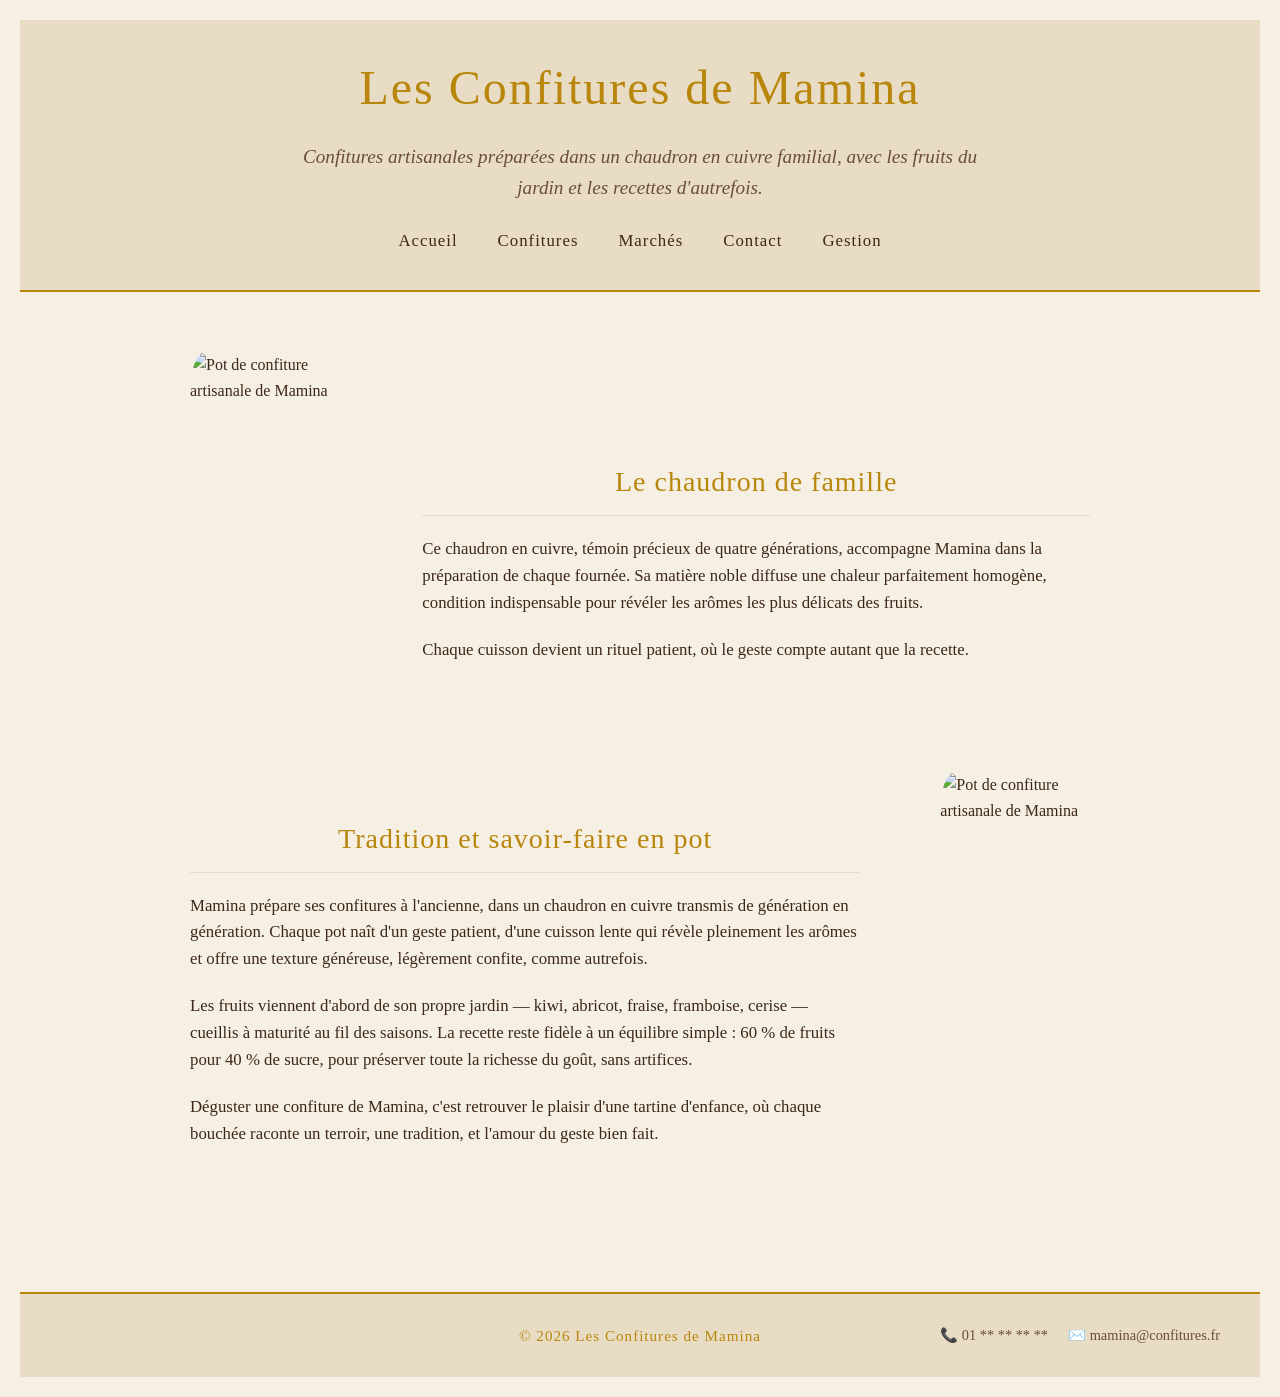
==== index.html @ 501a3d63 "Add files via upload" ====
<!DOCTYPE html>
<html lang="fr">

<head>

    <meta charset="UTF-8">
    <meta name="viewport" content="width=device-width, initial-scale=1.0">
    <title>Les Confitures de Mamina</title>
    <link rel="stylesheet" href="style.css">
</head>

<body>
    <header>
        <h1>Les Confitures de Mamina</h1>
        <p>Confitures artisanales préparées dans un chaudron en cuivre familial, avec les fruits du jardin et les
            recettes d'autrefois.</p>
        <nav>
            <a href="index.html">Accueil</a>
            <a href="confitures.html">Confitures</a>
            <a href="marches.html">Marchés</a>
            <a href="contact.html">Contact</a>
            <a href="gestion.html">Gestion</a>
        </nav>
    </header>
    <main>

        <section class="section-image-texte">
            <img src="images/moteur avion.png" alt="Pot de confiture artisanale de Mamina">
            <div>
                <h2>Le chaudron de famille</h2>
                <p>Ce chaudron en cuivre, témoin précieux de quatre générations, accompagne Mamina dans la
                    préparation de chaque fournée. Sa matière noble diffuse une chaleur parfaitement homogène,
                    condition indispensable pour révéler les arômes les plus délicats des fruits.</p>
                <p>Chaque cuisson devient un rituel patient, où le geste compte autant que la recette.</p>
            </div>
        </section>
        <section class="section-image-texte inverse">
            <img src="images/leap.png" alt="Pot de confiture artisanale de Mamina">
            <div>
                <h2>Tradition et savoir-faire en pot</h2>
                <p>Mamina prépare ses confitures à l'ancienne, dans un chaudron en cuivre transmis de génération en
                    génération. Chaque pot naît d'un geste patient, d'une cuisson lente qui révèle pleinement les
                    arômes
                    et
                    offre une texture généreuse, légèrement confite, comme autrefois.</p>
                <p>Les fruits viennent d'abord de son propre jardin — kiwi, abricot, fraise, framboise, cerise —
                    cueillis à
                    maturité au fil des saisons. La recette reste fidèle à un équilibre simple : 60 % de fruits pour
                    40
                    % de
                    sucre, pour préserver toute la richesse du goût, sans artifices.</p>
                <p>Déguster une confiture de Mamina, c'est retrouver le plaisir d'une tartine d'enfance, où chaque
                    bouchée
                    raconte un terroir, une tradition, et l'amour du geste bien fait.</p>
            </div>
        </section>

    </main>
    <footer>
        <p>© 2026 Les Confitures de Mamina</p>
        <div class="footer-coordonnees">
            <a href="tel:+33100000000">📞 01 ** ** ** **</a>
            <a href="mailto:mamina@confitures.fr">✉️ mamina@confitures.fr</a>
        </div>
    </footer>
</body>

</html>
---- style.css ----
/* ===================================
   PALETTE DE COULEURS - Confitures de Mamina
   =================================== */

:root {
    --couleur-fond: #F5EFE4;
    --couleur-fond-secondaire: #E8DCC4;
    --couleur-texte: #3D2817;
    --couleur-texte-secondaire: #6B4E35;
    --couleur-dore: #B8860B;
    --couleur-dore-clair: #D4A017;
}

/* ===================================
   STYLES DE BASE
   =================================== */

body {
    background-color: var(--couleur-fond);
    color: var(--couleur-texte);
    font-family: Georgia, serif;
    line-height: 1.6;
    margin: 0;
    padding: 20px;
}

/* ===================================
   MISE EN PAGE GÉNÉRALE
   =================================== */

main {
    max-width: 900px;
    margin: 0 auto;
    padding: 40px 20px;
}

/* ===================================
   EN-TÊTE
   =================================== */

header {
    background-color: var(--couleur-fond-secondaire);
    text-align: center;
    padding: 30px 20px;
    border-bottom: 2px solid var(--couleur-dore);
}

/* ===================================
   NAVIGATION
   =================================== */

nav {
    margin-top: 25px;
    display: flex;
    justify-content: center;
    gap: 40px;
}

nav a {
    color: var(--couleur-texte);
    text-decoration: none;
    font-size: 1.05em;
    letter-spacing: 1px;
    padding-bottom: 4px;
    border-bottom: 1px solid transparent;
    transition: all 0.3s;
}

nav a:hover {
    color: var(--couleur-dore);
    border-bottom-color: var(--couleur-dore);
}

/* ===================================
   TITRES
   =================================== */

h1 {
    color: var(--couleur-dore);
    font-size: 3em;
    font-weight: normal;
    letter-spacing: 2px;
    margin: 0 0 15px 0;
}

h2 {
    color: var(--couleur-dore);
    font-size: 1.75em;
    font-weight: normal;
    letter-spacing: 1px;
    margin: 40px 0 20px 0;
    padding-bottom: 10px;
    border-bottom: 1px solid var(--couleur-fond-secondaire);
    text-align: center;
}

/* ===================================
   PARAGRAPHES
   =================================== */

p {
    font-size: 1.05em;
    margin-bottom: 20px;
}

header p {
    font-size: 1.2em;
    font-style: italic;
    color: var(--couleur-texte-secondaire);
    max-width: 700px;
    margin: 0 auto;
}

/* ===================================
   PIED DE PAGE
   =================================== */

footer {
    background-color: var(--couleur-fond-secondaire);
    text-align: center;
    padding: 30px 20px;
    margin-top: 60px;
    border-top: 2px solid var(--couleur-dore);
    color: var(--couleur-texte-secondaire);
    font-size: 0.9em;
}

h1:hover {
    color: var(--couleur-dore-clair);
    transition: color 0.3s;
}

/* ===================================
   SECTION IMAGE + TEXTE
   =================================== */

.section-image-texte {
    display: flex;
    align-items: center;
    gap: 80px;
    margin: 20px 0;
}

.section-image-texte img {
    width: 400px;
    height: 400px;
    object-fit: cover;
    border-radius: 10%;
}

.section-image-texte.inverse {
    flex-direction: row-reverse;
}
/* ===================================
   PAGE CONFITURES - Introduction
   =================================== */

   .intro-confitures {
    text-align: center;
    margin-bottom: 60px;
}

.intro-confitures p {
    max-width: 700px;
    margin: 0 auto;
    font-style: italic;
    color: var(--couleur-texte-secondaire);
}

/* ===================================
   PAGE CONFITURES - Grille
   =================================== */

.grille-confitures {
    display: grid;
    grid-template-columns: repeat(3, 1fr);
    gap: 40px;
    margin-bottom: 80px;
}
/* ===================================
   PAGE CONFITURES - Cartes
   =================================== */

   .carte-confiture {
    background-color: white;
    border-radius: 8px;
    overflow: hidden;
    box-shadow: 0 2px 8px rgba(61, 40, 23, 0.08);
    transition: transform 0.3s, box-shadow 0.3s;
}

.carte-confiture:hover {
    transform: translateY(-4px);
    box-shadow: 0 8px 20px rgba(61, 40, 23, 0.15);
}

.carte-confiture img {
    width: 100%;
    height: 250px;
    object-fit: cover;
    display: block;
}

.contenu-carte {
    padding: 20px;
}

.contenu-carte h3 {
    color: var(--couleur-dore);
    font-size: 1.4em;
    margin: 0 0 10px 0;
    letter-spacing: 1px;
    font-weight: normal;
}

.contenu-carte {
    padding: 20px;
    display: flex;
    flex-direction: column;
    /* height: 100%; */
}

/* ===================================
   PAGE CONFITURES - Badges
   =================================== */

   .badge {
    display: inline-block;
    padding: 4px 12px;
    background-color: var(--couleur-dore);
    color: white;
    font-size: 0.8em;
    letter-spacing: 1px;
    border-radius: 12px;
    text-transform: uppercase;
}

.contenu-carte .badge {
    margin-top: auto;
    align-self: flex-start;
}

.badge-gelee {
    background-color: #8B4513;
}

.badge-melange {
    background-color: #6B4E35;
}
/* ===================================
   PAGE CONFITURES - Barre de recherche et filtres
   =================================== */

   .barre-recherche-filtres {
    display: flex;
    flex-direction: column;
    align-items: center;
    gap: 20px;
    margin-bottom: 50px;
}

.zone-recherche {
    width: 100%;
    max-width: 500px;
}

.zone-recherche input {
    width: 100%;
    padding: 14px 24px;
    font-family: Georgia, serif;
    font-size: 1em;
    border: 1px solid var(--couleur-fond-secondaire);
    border-radius: 25px;
    background-color: white;
    color: var(--couleur-texte);
    outline: none;
    transition: border-color 0.3s;
    text-align: center;
}

.zone-recherche input:focus {
    border-color: var(--couleur-dore);
}

.zone-filtres {
    display: flex;
    align-items: center;
    gap: 12px;
}

.zone-filtres label {
    font-size: 0.95em;
    color: var(--couleur-texte-secondaire);
    font-style: italic;
}

.menu-filtre {
    padding: 10px 40px 10px 18px;
    font-family: Georgia, serif;
    font-size: 0.95em;
    background-color: white;
    color: var(--couleur-texte);
    border: 1px solid var(--couleur-fond-secondaire);
    border-radius: 20px;
    cursor: pointer;
    outline: none;
    appearance: none;
    background-image: url("data:image/svg+xml;charset=UTF-8,%3csvg xmlns='http://www.w3.org/2000/svg' viewBox='0 0 24 24' fill='none' stroke='%23B8860B' stroke-width='2'%3e%3cpath d='M6 9l6 6 6-6'/%3e%3c/svg%3e");
    background-repeat: no-repeat;
    background-position: right 12px center;
    background-size: 16px;
    transition: border-color 0.3s;
}

.menu-filtre:hover {
    border-color: var(--couleur-dore);
}

.menu-filtre:focus {
    border-color: var(--couleur-dore);
}
/* ===================================
   PAGE CONFITURES - Tableau
   =================================== */

   .section-tableau h3 {
    color: var(--couleur-dore);
    font-size: 1.5em;
    letter-spacing: 1px;
    margin-bottom: 25px;
    font-weight: normal;
}

.tableau-confitures {
    width: 100%;
    border-collapse: collapse;
    background-color: white;
    border-radius: 8px;
    overflow: hidden;
    box-shadow: 0 2px 8px rgba(61, 40, 23, 0.08);
}

.tableau-confitures thead {
    background-color: var(--couleur-dore);
}

.tableau-confitures th {
    padding: 15px 20px;
    color: white;
    text-align: left;
    font-weight: normal;
    letter-spacing: 1px;
    text-transform: uppercase;
    font-size: 0.9em;
}

.tableau-confitures td {
    padding: 15px 20px;
    border-bottom: 1px solid var(--couleur-fond-secondaire);
    color: var(--couleur-texte);
}

.tableau-confitures tbody tr {
    cursor: pointer;
    transition: background-color 0.3s;
}

.tableau-confitures tbody tr:hover {
    background-color: var(--couleur-fond);
}

.tableau-confitures tbody tr:last-child td {
    border-bottom: none;
}
/* ===================================
   PAGE CONFITURES - Carrousel tendances
   =================================== */

   .section-tendances {
    margin-bottom: 60px;
}

.section-tendances h3 {
    color: var(--couleur-dore);
    font-size: 1.5em;
    letter-spacing: 1px;
    margin-bottom: 25px;
    font-weight: normal;
}

.carrousel-tendances {
    display: flex;
    gap: 25px;
    overflow-x: auto;
    padding: 10px 0 25px 0;
    scroll-behavior: smooth;
}

.carrousel-tendances::-webkit-scrollbar {
    height: 14px;
}

.carrousel-tendances::-webkit-scrollbar-track {
    background: var(--couleur-fond-secondaire);
    border-radius: 10px;
}

.carrousel-tendances::-webkit-scrollbar-thumb {
    background: var(--couleur-dore);
    border-radius: 10px;
    border: 3px solid var(--couleur-fond-secondaire);
}

.carrousel-tendances::-webkit-scrollbar-thumb:hover {
    background: var(--couleur-dore-clair);
}

.carte-tendance {
    flex-shrink: 0;
    width: 200px;
    text-align: center;
    border: 4px solid var(--couleur-dore);
    border-radius: 8px;
    overflow: hidden;
    background-color: white;
    transition: border-color 0.3s, transform 0.3s;
}

.carte-tendance:hover {
    border-color: var(--couleur-dore-clair);
    transform: scale(1.05);
}

.carte-tendance img {
    width: 100%;
    height: 200px;
    object-fit: cover;
    display: block;
}
.carte-tendance p {
    margin: 0;
    padding: 12px 8px;
    font-size: 0.95em;
    color: var(--couleur-texte);
    font-weight: normal;
    background-color: white;
    box-shadow: 0 2px 8px rgba(61, 40, 23, 0.1);
}
.carte-tendance:hover {
    border-color: var(--couleur-dore-clair);
    transform: scale(1.05);
    box-shadow: 0 6px 15px rgba(61, 40, 23, 0.2);
}
/* ===== FILTRE PERSONNALISÉ MULTI-CHOIX ===== */

.filtre-custom {
    position: relative; /* point d'ancrage pour le panneau */
}

.filtre-bouton {
    background-color: var(--couleur-fond);
    border: 1px solid var(--couleur-dore);
    color: var(--couleur-texte);
    font-family: Georgia, serif;
    font-size: 1rem;
    padding: 0.5rem 1.2rem;
    cursor: pointer;
    border-radius: 4px;
    min-width: 180px;
    text-align: left;
}

.filtre-bouton:hover {
    background-color: var(--couleur-dore);
    color: white;
}

/* Le panneau est caché par défaut */
.filtre-panneau {
    display: none;
    position: absolute; /* se pose au-dessus du reste de la page */
    top: 110%;           /* juste en dessous du bouton */
    left: 0;
    background-color: var(--couleur-fond);
    border: 1px solid var(--couleur-dore);
    border-radius: 4px;
    padding: 0.5rem 0;
    min-width: 200px;
    z-index: 100; /* passe devant tout le reste */
    box-shadow: 0 4px 12px rgba(0,0,0,0.15);
}

/* Quand la classe "ouvert" est présente → on affiche le panneau */
.filtre-custom.ouvert .filtre-panneau {
    display: block;
}

.filtre-option {
    display: flex;
    align-items: center;
    gap: 0.6rem;
    padding: 0.5rem 1rem;
    cursor: pointer;
    font-family: Georgia, serif;
    color: var(--couleur-texte);
}

.filtre-option:hover {
    background-color: var(--couleur-fond-secondaire);
}

/* Style de la case à cocher */
.filtre-option input[type="checkbox"] {
    accent-color: var(--couleur-dore); /* colore la coche en doré */
    width: 16px;
    height: 16px;
    cursor: pointer;
}
/* ===================================
   PAGE GESTION - Corps de page
   =================================== */

   .admin-body {
    background-color: #1a1a1a;
    color: #f0f0f0;
}

.admin-header {
    background-color: #111;
    border-bottom: 2px solid var(--couleur-dore);
    text-align: center;
    padding: 20px;
}

.admin-header h1 {
    font-size: 1.8em;
    margin: 0;
    color: var(--couleur-dore);
}

.badge-admin {
    display: inline-block;
    background-color: var(--couleur-dore);
    color: #111;
    font-size: 0.75em;
    padding: 3px 10px;
    border-radius: 12px;
    letter-spacing: 2px;
    text-transform: uppercase;
    margin-bottom: 10px;
}

.admin-header nav {
    margin-top: 15px;
    display: flex;
    justify-content: center;
    gap: 30px;
}

.admin-header nav a {
    color: #aaa;
}

.admin-header nav a:hover {
    color: var(--couleur-dore);
}

/* ===================================
   PAGE GESTION - Contenu principal
   =================================== */

.admin-main {
    max-width: 1000px;
    margin: 40px auto;
    padding: 0 20px;
}

.btn-ajouter {
    background-color: var(--couleur-dore);
    color: #111;
    border: none;
    padding: 12px 28px;
    font-family: Georgia, serif;
    font-size: 1em;
    border-radius: 4px;
    cursor: pointer;
    margin-bottom: 30px;
    letter-spacing: 1px;
}

.btn-ajouter:hover {
    background-color: var(--couleur-dore-clair);
}

/* ===================================
   PAGE GESTION - Tableau
   =================================== */

.tableau-admin {
    width: 100%;
    border-collapse: collapse;
    background-color: #222;
    border-radius: 8px;
    overflow: hidden;
}

.tableau-admin th {
    background-color: #111;
    color: var(--couleur-dore);
    padding: 14px 16px;
    text-align: left;
    font-weight: normal;
    letter-spacing: 1px;
    font-size: 0.85em;
    text-transform: uppercase;
    border-bottom: 1px solid var(--couleur-dore);
}

.tableau-admin td {
    padding: 12px 16px;
    border-bottom: 1px solid #333;
    vertical-align: middle;
}

.tableau-admin tr:last-child td {
    border-bottom: none;
}

.ligne-saisie td {
    background-color: #2a2a1a;
}

/* ===================================
   PAGE GESTION - Champs de saisie
   =================================== */

.champ-texte {
    background-color: #333;
    border: 1px solid var(--couleur-dore);
    color: #f0f0f0;
    font-family: Georgia, serif;
    font-size: 0.9em;
    padding: 8px 10px;
    border-radius: 4px;
    width: 100%;
}

.champ-select {
    background-color: #333;
    border: 1px solid var(--couleur-dore);
    color: #f0f0f0;
    font-family: Georgia, serif;
    font-size: 0.9em;
    padding: 8px 10px;
    border-radius: 4px;
    width: 100%;
}

.liste-categories {
    display: flex;
    flex-direction: column;
    gap: 6px;
}

.liste-categories label {
    display: flex;
    align-items: center;
    gap: 6px;
    font-size: 0.85em;
    cursor: pointer;
}

.liste-categories input[type="checkbox"] {
    accent-color: var(--couleur-dore);
}

/* ===================================
   PAGE GESTION - Boutons action
   =================================== */

.btn-valider {
    background-color: var(--couleur-dore);
    color: #111;
    border: none;
    padding: 8px 16px;
    font-family: Georgia, serif;
    border-radius: 4px;
    cursor: pointer;
    margin-right: 6px;
}

.btn-supprimer {
    background-color: transparent;
    color: #cc4444;
    border: 1px solid #cc4444;
    padding: 8px 16px;
    font-family: Georgia, serif;
    border-radius: 4px;
    cursor: pointer;
}

.btn-supprimer:hover {
    background-color: #cc4444;
    color: white;
}

/* ===================================
   PAGE GESTION - Pied de page
   =================================== */

.admin-footer {
    background-color: #111;
    text-align: center;
    padding: 20px;
    margin-top: 225px;
    border-top: 1px solid var(--couleur-dore);
    color: #555;
    font-size: 0.85em;
}
/* Espace entre les boutons valider/supprimer */
.td-actions {
    display: flex;
    gap: 10px;
    align-items: center;
}

/* Adaptation du filtre custom pour le fond sombre */
.ligne-saisie .filtre-bouton {
    background-color: #333;
    border: 1px solid var(--couleur-dore);
    color: #f0f0f0;
    width: 100%;
}

.ligne-saisie .filtre-panneau {
    background-color: #2a2a2a;
    border-color: var(--couleur-dore);
}

.ligne-saisie .filtre-option {
    color: #f0f0f0;
}

.ligne-saisie .filtre-option:hover {
    background-color: #333;
}
.tableau-admin {
    overflow: visible;
}
.ligne-saisie .filtre-panneau {
    z-index: 1000;
}
footer {
    background-color: var(--couleur-fond-secondaire);
    padding: 30px 40px;
    margin-top: 60px;
    border-top: 2px solid var(--couleur-dore);
    color: var(--couleur-texte-secondaire);
    font-size: 0.9em;
    display: flex;
    align-items: center;
    justify-content: flex-end;
    position: relative;
}

footer p {
    margin: 0;
    position: absolute;
    left: 50%;
    transform: translateX(-50%);
    color: var(--couleur-dore);
    letter-spacing: 1px;
}

.footer-coordonnees {
    display: flex;
    flex-direction: row;
    gap: 20px;
}

.footer-coordonnees a {
    color: var(--couleur-texte-secondaire);
    text-decoration: none;
    transition: color 0.3s;
}

.footer-coordonnees a:hover {
    color: var(--couleur-dore);
}
/* ===================================
   PAGE QUESTIONS
   =================================== */

   .carte-question {
    background-color: #222;
    border-radius: 8px;
    padding: 20px 25px;
    margin-bottom: 15px;
    border-left: 4px solid #444;
}

.carte-question.non-lu {
    border-left-color: var(--couleur-dore);
    background-color: #2a2a1a;
}

.question-header {
    display: flex;
    justify-content: space-between;
    align-items: center;
    margin-bottom: 12px;
    flex-wrap: wrap;
    gap: 10px;
}

.question-meta {
    display: flex;
    align-items: center;
    gap: 15px;
    flex-wrap: wrap;
}

.badge-nouveau {
    background-color: var(--couleur-dore);
    color: #111;
    font-size: 0.7em;
    padding: 3px 10px;
    border-radius: 12px;
    text-transform: uppercase;
    letter-spacing: 1px;
}

.question-prenom {
    color: var(--couleur-dore);
    font-size: 1.05em;
}

.question-email {
    color: #aaa;
    font-size: 0.9em;
}

.question-date {
    color: #666;
    font-size: 0.85em;
    font-style: italic;
}

.question-actions {
    display: flex;
    gap: 10px;
}

.question-message {
    color: #ddd;
    font-size: 0.95em;
    line-height: 1.6;
    margin: 0;
    padding-top: 12px;
    border-top: 1px solid #333;
}
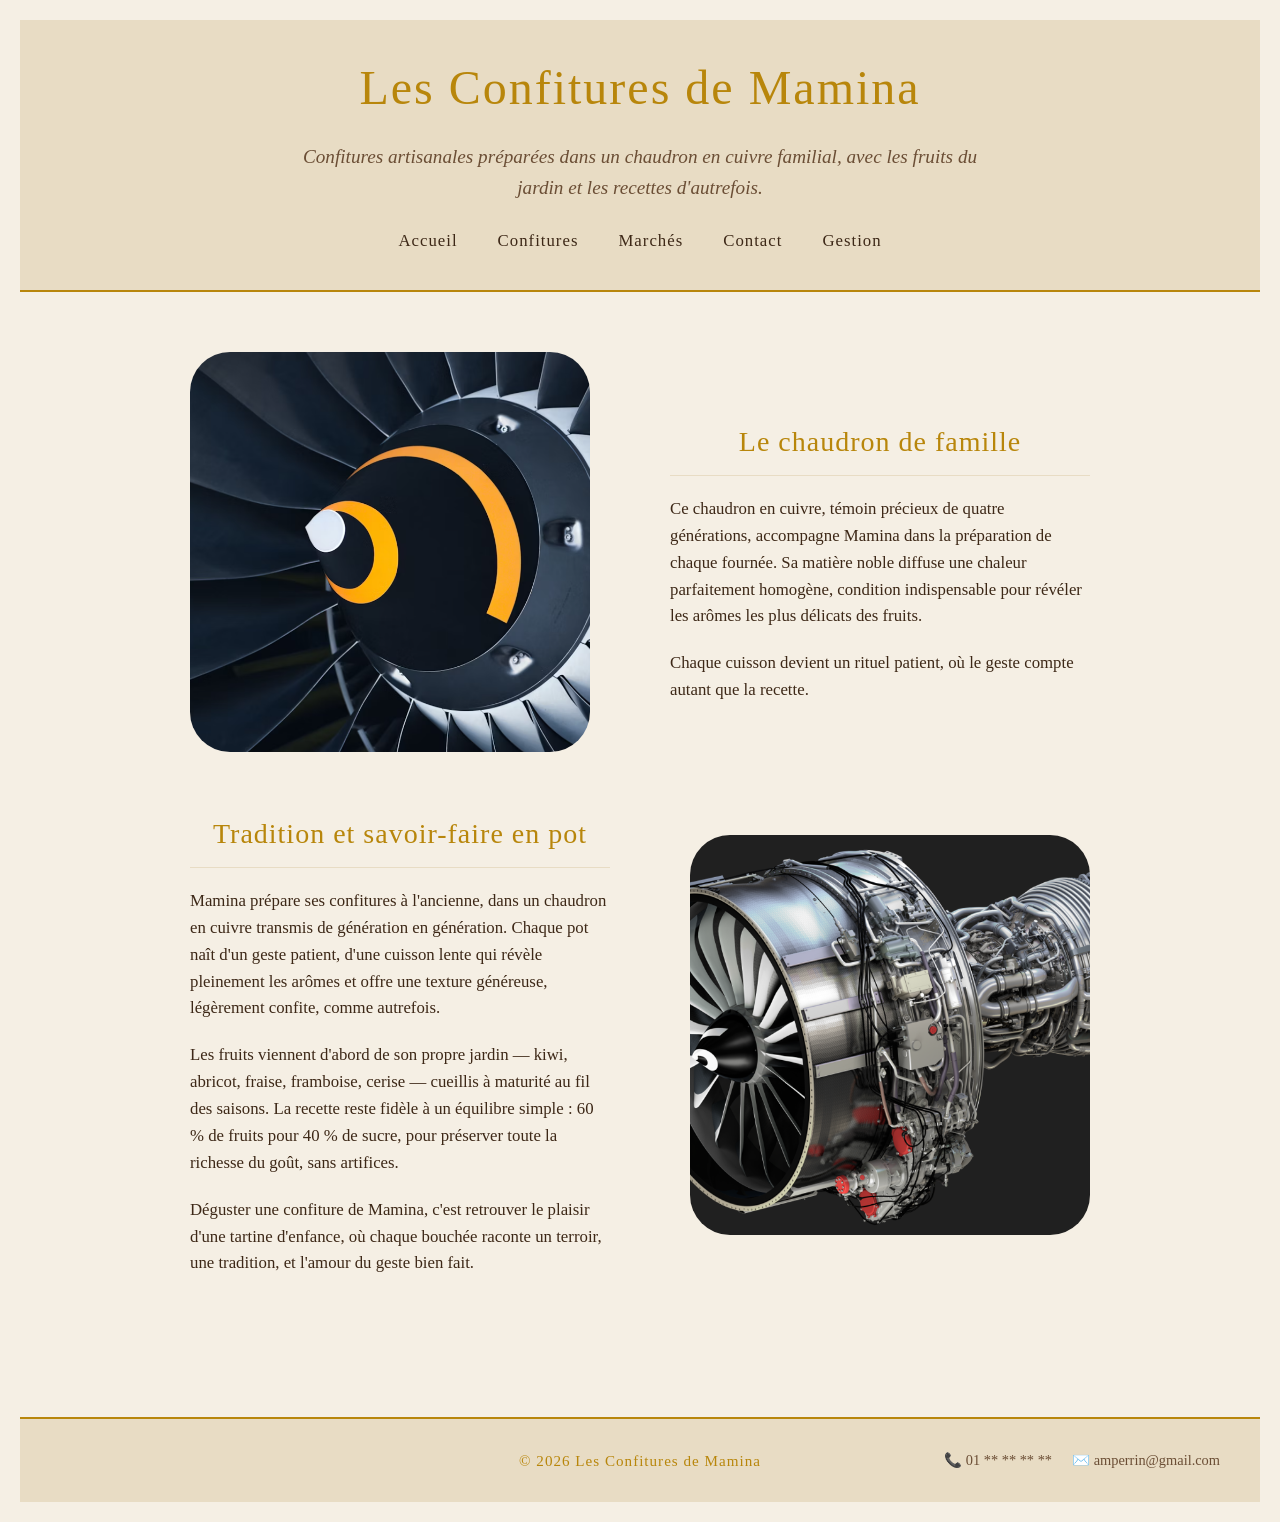
==== commit 39ade1bd: "Update index.html" ====
--- a/index.html
+++ b/index.html
@@ -60,9 +60,9 @@
         <p>© 2026 Les Confitures de Mamina</p>
         <div class="footer-coordonnees">
             <a href="tel:+33100000000">📞 01 ** ** ** **</a>
-            <a href="mailto:mamina@confitures.fr">✉️ mamina@confitures.fr</a>
+            <a href="mailto:amperrin@gmail.com">✉️ amperrin@gmail.com</a>
         </div>
     </footer>
 </body>
 
-</html>+</html>
--- a/style.css
+++ b/style.css
@@ -569,10 +569,15 @@
    PAGE GESTION - Contenu principal
    =================================== */
 
-.admin-main {
-    max-width: 1000px;
+   .admin-main {
+    max-width: 95%;
     margin: 40px auto;
     padding: 0 20px;
+}
+
+.admin-main table {
+    overflow-x: auto;
+    display: block;
 }
 
 .btn-ajouter {
@@ -620,6 +625,7 @@
     padding: 12px 16px;
     border-bottom: 1px solid #333;
     vertical-align: middle;
+    height: 70px;
 }
 
 .tableau-admin tr:last-child td {
@@ -723,7 +729,6 @@
     gap: 10px;
     align-items: center;
 }
-
 /* Adaptation du filtre custom pour le fond sombre */
 .ligne-saisie .filtre-bouton {
     background-color: #333;
@@ -858,4 +863,21 @@
     margin: 0;
     padding-top: 12px;
     border-top: 1px solid #333;
-}+}
+.tableau-admin td img {
+    display: block;
+}
+.btn-deplier {
+    background: none;
+    border: none;
+    color: var(--couleur-dore);
+    font-family: Georgia, serif;
+    font-size: 0.85em;
+    cursor: pointer;
+    padding: 4px 0;
+    margin-top: 6px;
+}
+
+.btn-deplier:hover {
+    color: var(--couleur-dore-clair);
+}
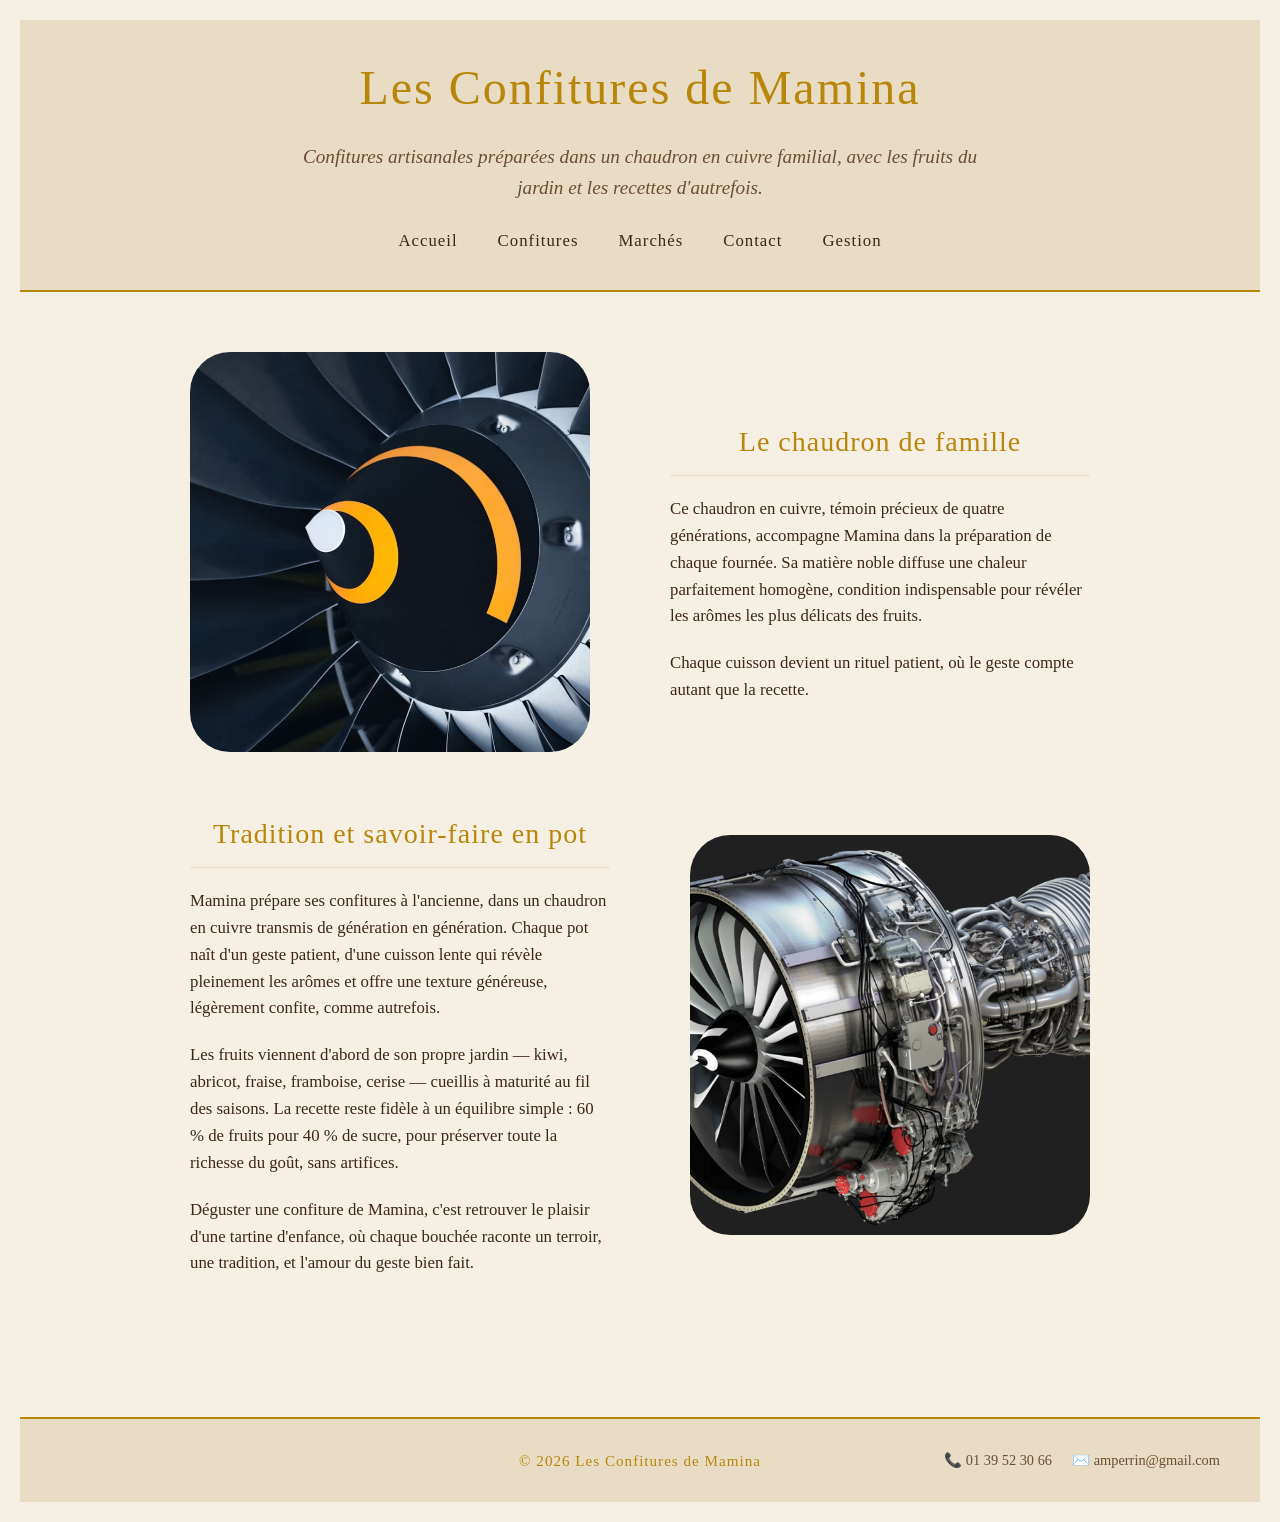
==== commit 9d76587c: "Update index.html" ====
--- a/index.html
+++ b/index.html
@@ -59,7 +59,7 @@
     <footer>
         <p>© 2026 Les Confitures de Mamina</p>
         <div class="footer-coordonnees">
-            <a href="tel:+33100000000">📞 01 ** ** ** **</a>
+            <a href="tel:+33100000000">📞 01 39 52 30 66</a>
             <a href="mailto:amperrin@gmail.com">✉️ amperrin@gmail.com</a>
         </div>
     </footer>
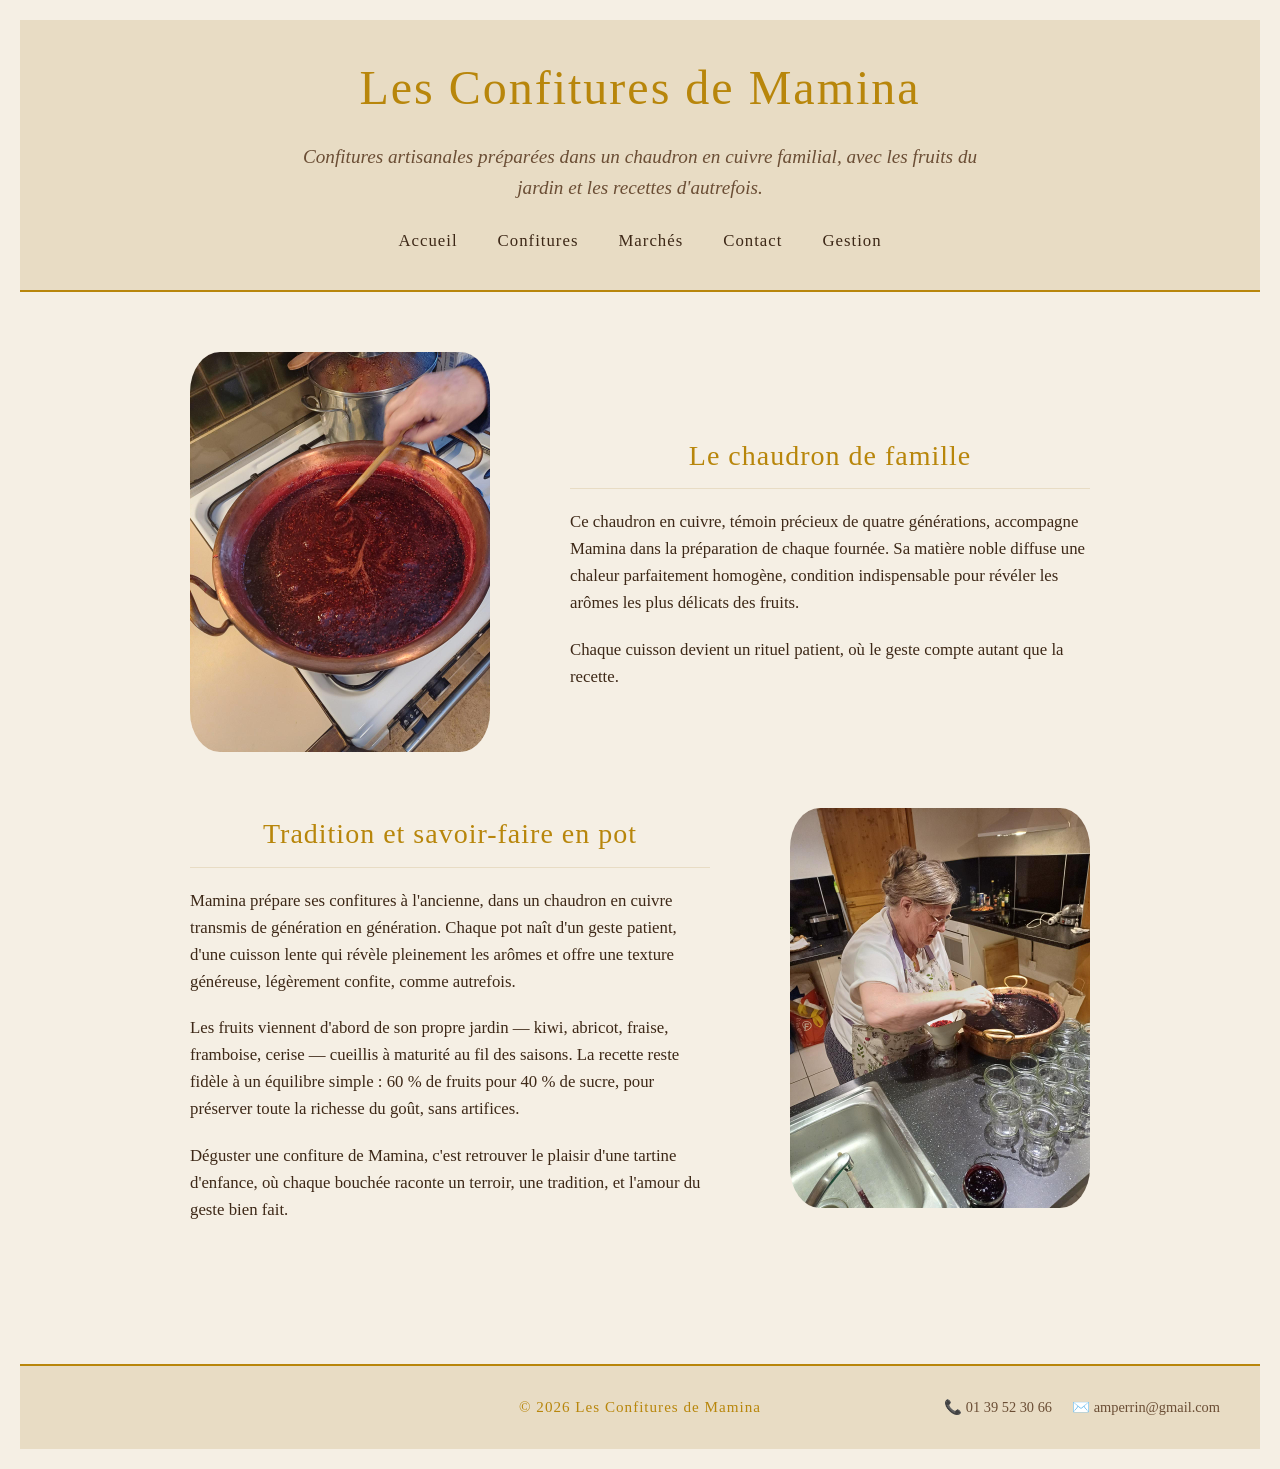
==== commit b44b2924: "Update index.html" ====
--- a/index.html
+++ b/index.html
@@ -25,7 +25,7 @@
     <main>
 
         <section class="section-image-texte">
-            <img src="images/moteur avion.png" alt="Pot de confiture artisanale de Mamina">
+            <img src="images/moteur avion.jpeg" alt="Pot de confiture artisanale de Mamina">
             <div>
                 <h2>Le chaudron de famille</h2>
                 <p>Ce chaudron en cuivre, témoin précieux de quatre générations, accompagne Mamina dans la
@@ -35,7 +35,7 @@
             </div>
         </section>
         <section class="section-image-texte inverse">
-            <img src="images/leap.png" alt="Pot de confiture artisanale de Mamina">
+            <img src="images/Leap.jpeg" alt="Pot de confiture artisanale de Mamina">
             <div>
                 <h2>Tradition et savoir-faire en pot</h2>
                 <p>Mamina prépare ses confitures à l'ancienne, dans un chaudron en cuivre transmis de génération en
@@ -59,10 +59,12 @@
     <footer>
         <p>© 2026 Les Confitures de Mamina</p>
         <div class="footer-coordonnees">
-            <a href="tel:+33100000000">📞 01 39 52 30 66</a>
+            <a href="tel:+33139523066">📞 01 39 52 30 66</a>
             <a href="mailto:amperrin@gmail.com">✉️ amperrin@gmail.com</a>
         </div>
     </footer>
+        <script src="supabase.js"></script>
+    <script src="tracker.js"></script>
 </body>
 
 </html>
--- a/style.css
+++ b/style.css
@@ -881,3 +881,340 @@
 .btn-deplier:hover {
     color: var(--couleur-dore-clair);
 }
+/* ===================================
+   RESPONSIVE MOBILE
+   =================================== */
+
+   @media (max-width: 768px) {
+
+    /* BASE */
+    body {
+        padding: 10px;
+    }
+
+    h1 {
+        font-size: 2em;
+    }
+
+    h2 {
+        font-size: 1.4em;
+    }
+
+    /* NAVIGATION */
+    nav {
+        flex-direction: column;
+        align-items: center;
+        gap: 15px;
+    }
+
+    /* SECTION IMAGE + TEXTE */
+    .section-image-texte {
+        flex-direction: column !important;
+        gap: 30px;
+    }
+
+    .section-image-texte img {
+        width: 100%;
+        height: 280px;
+    }
+
+    /* GRILLE CONFITURES */
+    .grille-confitures {
+        grid-template-columns: 1fr;
+        gap: 25px;
+    }
+
+    /* RECHERCHE ET FILTRES */
+    .zone-filtres {
+        flex-direction: column;
+        align-items: stretch;
+        width: 100%;
+    }
+
+    .filtre-bouton {
+        width: 100%;
+    }
+
+    .filtre-panneau {
+        width: 100%;
+    }
+
+    /* TABLEAU CONFITURES */
+    .tableau-confitures {
+        font-size: 0.85em;
+    }
+
+    .tableau-confitures th,
+    .tableau-confitures td {
+        padding: 10px 12px;
+    }
+
+    /* CARROUSEL TENDANCES */
+    .carte-tendance {
+        width: 160px;
+    }
+
+    .carte-tendance img {
+        height: 160px;
+    }
+
+    /* FOOTER */
+    footer {
+        flex-direction: column;
+        align-items: center;
+        text-align: center;
+        padding: 25px 20px;
+        gap: 15px;
+    }
+
+    footer p {
+        position: static;
+        transform: none;
+    }
+
+    .footer-coordonnees {
+        flex-direction: column;
+        align-items: center;
+        gap: 10px;
+    }
+}
+
+/* Téléphones petits */
+@media (max-width: 480px) {
+
+    h1 {
+        font-size: 1.6em;
+        letter-spacing: 1px;
+    }
+
+    main {
+        padding: 20px 10px;
+    }
+
+    .carte-confiture img {
+        height: 200px;
+    }
+
+    .contenu-carte h3 {
+        font-size: 1.2em;
+        font-size: 1.2em;
+    }
+
+    /* TABLEAU : masquer colonnes secondaires */
+    .tableau-confitures th:nth-child(3),
+    .tableau-confitures td:nth-child(3),
+    .tableau-confitures th:nth-child(4),
+    .tableau-confitures td:nth-child(4) {
+        display: none;
+    }
+}
+/* ===================================
+   RESPONSIVE - PAGE CONFITURES
+   =================================== */
+
+   @media (max-width: 768px) {
+
+    /* Filtres en colonne */
+    .barre-recherche-filtres {
+        padding: 0 10px;
+    }
+
+    .zone-filtres {
+        width: 100%;
+    }
+
+    .filtre-custom {
+        width: 100%;
+    }
+
+    .filtre-bouton {
+        width: 100%;
+    }
+
+    /* Carrousel tendances plus petit */
+    .carrousel-tendances {
+        gap: 15px;
+    }
+
+    .carte-tendance {
+        width: 140px;
+    }
+
+    .carte-tendance img {
+        height: 140px;
+    }
+
+    /* Tableau confitures : masquer colonne fruits sur mobile */
+    .tableau-confitures th:nth-child(3),
+    .tableau-confitures td:nth-child(3) {
+        display: none;
+    }
+}
+
+/* ===================================
+   RESPONSIVE - PAGE ACCUEIL
+   =================================== */
+
+@media (max-width: 768px) {
+
+    .section-image-texte {
+        flex-direction: column !important;
+        gap: 20px;
+        text-align: center;
+    }
+
+    .section-image-texte img {
+        width: 100%;
+        max-width: 320px;
+        height: 250px;
+        margin: 0 auto;
+    }
+}
+
+/* ===================================
+   RESPONSIVE - PAGE MARCHÉS
+   =================================== */
+
+@media (max-width: 768px) {
+
+    /* Calendrier plus compact */
+    .calendrier {
+        width: 100%;
+        overflow-x: auto;
+    }
+
+    .calendrier-grille {
+        font-size: 0.85em;
+    }
+
+    /* Bloc prochain marché */
+    #bloc-prochain {
+        font-size: 0.95em;
+    }
+
+    /* Liste des marchés */
+    #liste-marches {
+        font-size: 0.95em;
+    }
+}
+
+/* ===================================
+   RESPONSIVE - HEADER GÉNÉRAL
+   =================================== */
+
+@media (max-width: 768px) {
+
+    header {
+        padding: 20px 15px;
+    }
+
+    header h1 {
+        font-size: 1.8em;
+    }
+
+    header p {
+        font-size: 1em;
+    }
+
+    nav {
+        flex-wrap: wrap;
+        gap: 12px;
+    }
+
+    nav a {
+        font-size: 0.95em;
+    }
+}
+
+/* ===================================
+   RESPONSIVE - FOOTER
+   =================================== */
+
+@media (max-width: 768px) {
+
+    footer {
+        flex-direction: column;
+        text-align: center;
+        padding: 25px 15px;
+        gap: 15px;
+    }
+
+    footer p {
+        position: static;
+        transform: none;
+    }
+
+    .footer-coordonnees {
+        flex-direction: column;
+        align-items: center;
+        gap: 10px;
+    }
+}
+/* ===================================
+   RESPONSIVE MOBILE - ADMIN
+   =================================== */
+
+@media (max-width: 768px) {
+
+    /* HEADER ADMIN */
+    .admin-header nav {
+        flex-wrap: wrap;
+        gap: 12px;
+    }
+
+    .admin-header nav a {
+        font-size: 0.9em;
+    }
+
+    /* BOUTON AJOUTER */
+    .btn-ajouter {
+        width: 100%;
+        text-align: center;
+    }
+
+    /* TABLEAU : scroll horizontal */
+    .admin-main {
+        padding: 0 10px;
+    }
+
+    .tableau-admin {
+        font-size: 0.8em;
+    }
+
+    .tableau-admin th,
+    .tableau-admin td {
+        padding: 8px 10px;
+    }
+
+    /* ACTIONS en colonne */
+    .td-actions {
+        flex-direction: column;
+        gap: 6px;
+    }
+
+    .btn-valider,
+    .btn-supprimer {
+        width: 100%;
+        text-align: center;
+        margin-right: 0;
+    }
+
+    /* QUESTIONS */
+    .question-header {
+        flex-direction: column;
+        align-items: flex-start;
+    }
+
+    .question-actions {
+        width: 100%;
+        justify-content: flex-start;
+    }
+
+    .question-meta {
+        gap: 8px;
+    }
+
+    .question-email {
+        display: none;
+    }
+}
